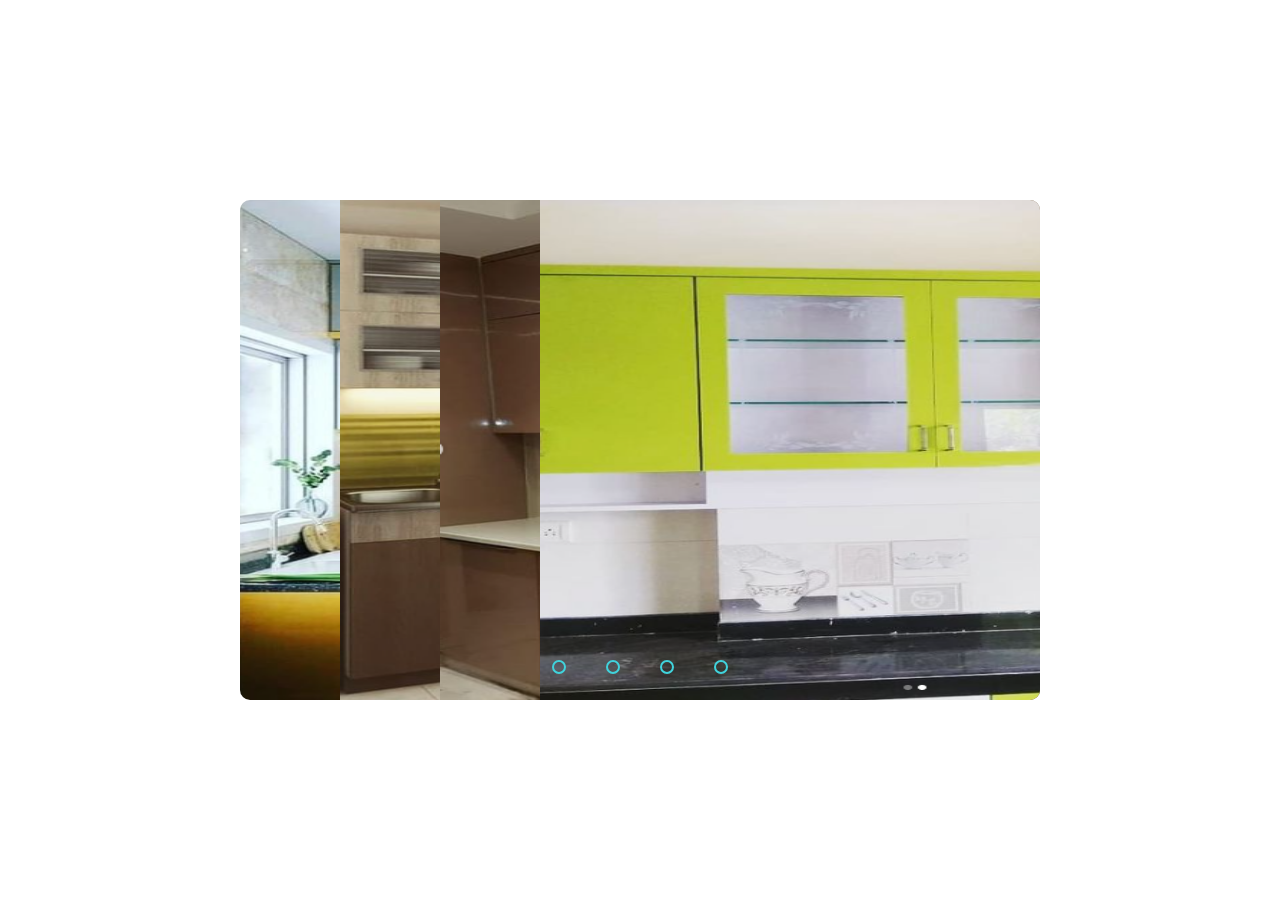
==== gallery.html @ 0671ee96 "Milind" ====
<!DOCTYPE html>
<html lang="en">
<head>
    <meta charset="UTF-8">
    <meta http-equiv="X-UA-Compatible" content="IE=edge">
    <meta name="viewport" content="width=device-width, initial-scale=1.0">
    <title>Document</title>
    <style>
        body{
            margin: 0;
            padding: 0;
            height: 100vh;
            display: flex;
            justify-content: center;
            align-items: center;
        }
        .slider{
            width: 800px;
            height: 500px;
            border-radius: 10px;
            overflow: hidden;
        
        }
        .slides{
            width: 500px;
            height: 500px;
            display: flex;

        }
        .slides input{
            display: none;
        }
        .slide{
            width: 20%;
            transition: 2s;
        }
        .slide img{
            width: 800px;
            height: 500px;
        }
        .navigation-manual{
            position: absolute;
            width: 800px;
            margin-top: -40px;
            display: flex;
            justify-content: center;


        }
        .manual-btn{
            border: 2px solid #40D3DC;
            padding: 5px;
            border-radius: 10px;
            cursor: pointer;
            transition: 1s;
        }
        .manual-btn:not(:last-child){
            margin-right: 40px;
        }
        .manual-btn:hover{
            background: #40D3DC;
        }

        #radio1:checked ~ .first{
            margin-left: 0;
        }
        #radio2:checked ~ .first{
            margin-left: -20%;
        }
        #radio3:checked ~ .first{
            margin-left: -40%;
        }
        #radio4:checked ~ .first{
            margin-left: -60%;
        }

    </style>
</head>
<body>
    <div class="slider">
        <div class="slides">
            <input type="radio" name="radio-btn" id="radio1">
            <input type="radio" name="radio-btn" id="radio1">
            <input type="radio" name="radio-btn" id="radio1">
            <input type="radio" name="radio-btn" id="radio1">

            <div class="slide first">
                <img src="modular_kitchens2.PNG" alt="">
            </div>
            <div class="slide">
                <img src="modular_kitchens3.PNG" alt="">
            </div>
            <div class="slide">
                <img src="modular_kitchens4.PNG" alt="">
            </div>
            <div class="slide">
                <img src="modular_kitchens5.PNG" alt="">
            </div>
            <!--start-->
            <div class="navigation">
                <div class="auto-btn1"></div>
                <div class="auto-btn2"></div>
                <div class="auto-btn3"></div>
                <div class="auto-btn4"></div>
            </div>
            <!--end-->
        </div>
        <div class="navigation-manual">
            <label for="radio1" class="manual-btn"></label>
            <label for="radio2" class="manual-btn"></label>
            <label for="radio3" class="manual-btn"></label>
            <label for="radio4" class="manual-btn"></label>
        </div>
    </div>
    
</body>
</html>
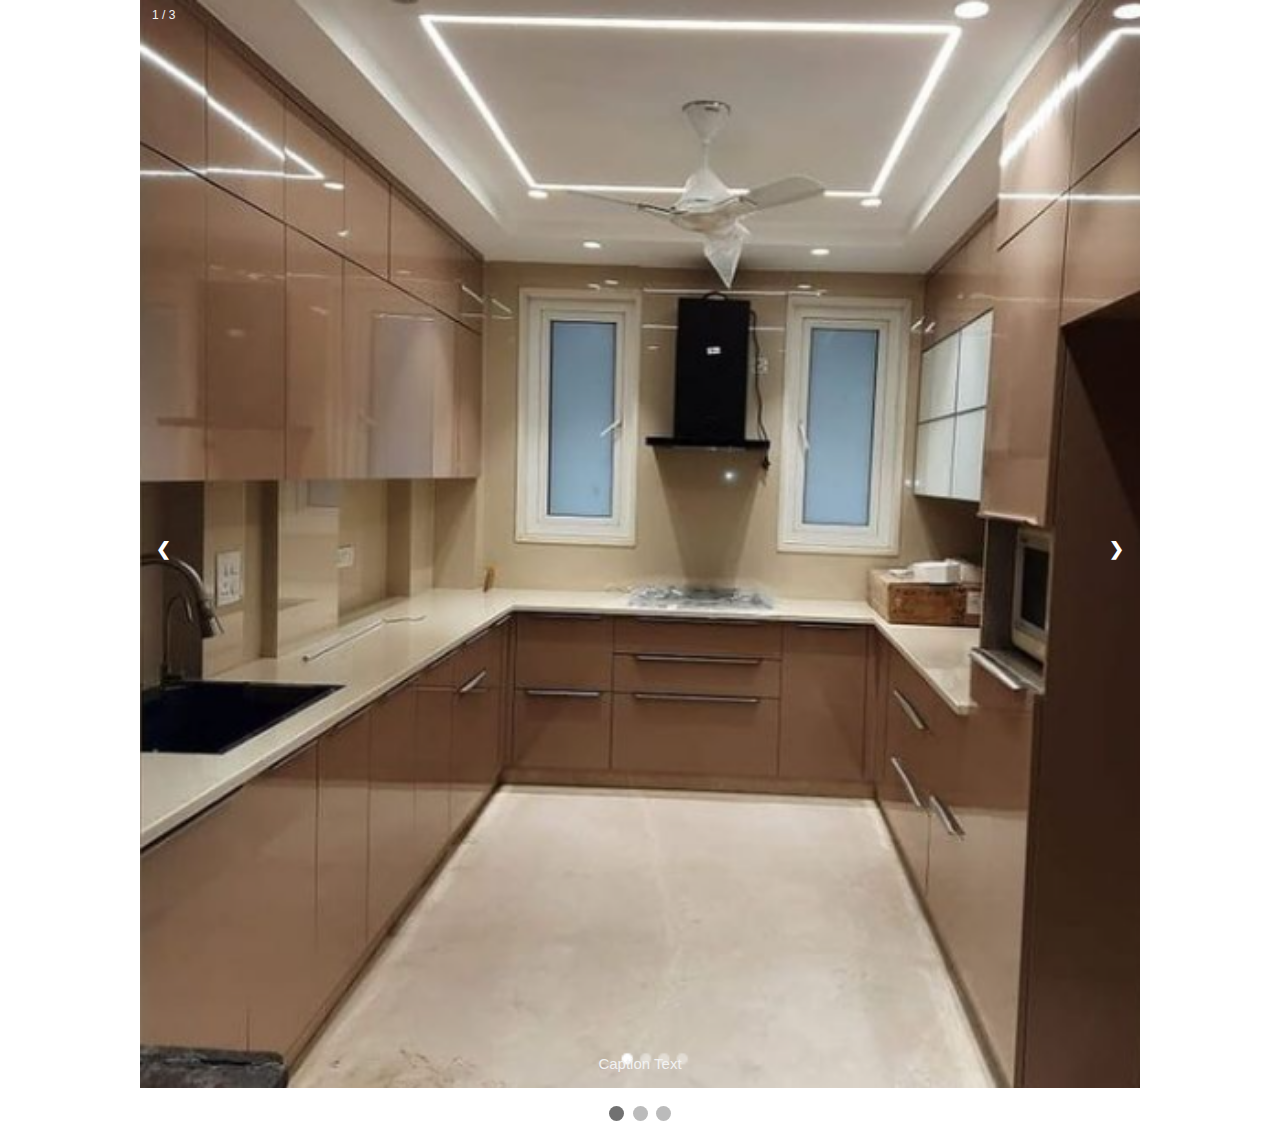
==== commit 061b42ce: "Update gallery.html" ====
--- a/gallery.html
+++ b/gallery.html
@@ -1,117 +1,169 @@
 <!DOCTYPE html>
-<html lang="en">
+<html>
 <head>
-    <meta charset="UTF-8">
-    <meta http-equiv="X-UA-Compatible" content="IE=edge">
-    <meta name="viewport" content="width=device-width, initial-scale=1.0">
-    <title>Document</title>
-    <style>
-        body{
-            margin: 0;
-            padding: 0;
-            height: 100vh;
-            display: flex;
-            justify-content: center;
-            align-items: center;
-        }
-        .slider{
-            width: 800px;
-            height: 500px;
-            border-radius: 10px;
-            overflow: hidden;
-        
-        }
-        .slides{
-            width: 500px;
-            height: 500px;
-            display: flex;
+<meta name="viewport" content="width=device-width, initial-scale=1">
+<style>
+* {box-sizing: border-box}
+body {font-family: Verdana, sans-serif; margin:0}
+.mySlides {display: none}
+img {vertical-align: middle;}
 
-        }
-        .slides input{
-            display: none;
-        }
-        .slide{
-            width: 20%;
-            transition: 2s;
-        }
-        .slide img{
-            width: 800px;
-            height: 500px;
-        }
-        .navigation-manual{
-            position: absolute;
-            width: 800px;
-            margin-top: -40px;
-            display: flex;
-            justify-content: center;
+/* Slideshow container */
+.slideshow-container {
+  max-width: 1000px;
+  position: relative;
+  margin: auto;
+}
 
+/* Next & previous buttons */
+.prev, .next {
+  cursor: pointer;
+  position: absolute;
+  top: 50%;
+  width: auto;
+  padding: 16px;
+  margin-top: -22px;
+  color: white;
+  font-weight: bold;
+  font-size: 18px;
+  transition: 0.6s ease;
+  border-radius: 0 3px 3px 0;
+  user-select: none;
+}
 
-        }
-        .manual-btn{
-            border: 2px solid #40D3DC;
-            padding: 5px;
-            border-radius: 10px;
-            cursor: pointer;
-            transition: 1s;
-        }
-        .manual-btn:not(:last-child){
-            margin-right: 40px;
-        }
-        .manual-btn:hover{
-            background: #40D3DC;
-        }
+/* Position the "next button" to the right */
+.next {
+  right: 0;
+  border-radius: 3px 0 0 3px;
+}
 
-        #radio1:checked ~ .first{
-            margin-left: 0;
-        }
-        #radio2:checked ~ .first{
-            margin-left: -20%;
-        }
-        #radio3:checked ~ .first{
-            margin-left: -40%;
-        }
-        #radio4:checked ~ .first{
-            margin-left: -60%;
-        }
+/* On hover, add a black background color with a little bit see-through */
+.prev:hover, .next:hover {
+  background-color: rgba(0,0,0,0.8);
+}
 
-    </style>
+/* Caption text */
+.text {
+  color: #f2f2f2;
+  font-size: 15px;
+  padding: 8px 12px;
+  position: absolute;
+  bottom: 8px;
+  width: 100%;
+  text-align: center;
+}
+
+/* Number text (1/3 etc) */
+.numbertext {
+  color: #f2f2f2;
+  font-size: 12px;
+  padding: 8px 12px;
+  position: absolute;
+  top: 0;
+}
+
+/* The dots/bullets/indicators */
+.dot {
+  cursor: pointer;
+  height: 15px;
+  width: 15px;
+  margin: 0 2px;
+  background-color: #bbb;
+  border-radius: 50%;
+  display: inline-block;
+  transition: background-color 0.6s ease;
+}
+
+.active, .dot:hover {
+  background-color: #717171;
+}
+
+/* Fading animation */
+.fade {
+  -webkit-animation-name: fade;
+  -webkit-animation-duration: 1.5s;
+  animation-name: fade;
+  animation-duration: 1.5s;
+}
+
+@-webkit-keyframes fade {
+  from {opacity: .4} 
+  to {opacity: 1}
+}
+
+@keyframes fade {
+  from {opacity: .4} 
+  to {opacity: 1}
+}
+
+/* On smaller screens, decrease text size */
+@media only screen and (max-width: 300px) {
+  .prev, .next,.text {font-size: 11px}
+}
+</style>
 </head>
 <body>
-    <div class="slider">
-        <div class="slides">
-            <input type="radio" name="radio-btn" id="radio1">
-            <input type="radio" name="radio-btn" id="radio1">
-            <input type="radio" name="radio-btn" id="radio1">
-            <input type="radio" name="radio-btn" id="radio1">
 
-            <div class="slide first">
-                <img src="modular_kitchens2.PNG" alt="">
-            </div>
-            <div class="slide">
-                <img src="modular_kitchens3.PNG" alt="">
-            </div>
-            <div class="slide">
-                <img src="modular_kitchens4.PNG" alt="">
-            </div>
-            <div class="slide">
-                <img src="modular_kitchens5.PNG" alt="">
-            </div>
-            <!--start-->
-            <div class="navigation">
-                <div class="auto-btn1"></div>
-                <div class="auto-btn2"></div>
-                <div class="auto-btn3"></div>
-                <div class="auto-btn4"></div>
-            </div>
-            <!--end-->
-        </div>
-        <div class="navigation-manual">
-            <label for="radio1" class="manual-btn"></label>
-            <label for="radio2" class="manual-btn"></label>
-            <label for="radio3" class="manual-btn"></label>
-            <label for="radio4" class="manual-btn"></label>
-        </div>
-    </div>
-    
+<div class="slideshow-container">
+
+<div class="mySlides fade">
+  <div class="numbertext">1 / 3</div>
+  <img src="modular_kitchens.PNG" style="width:100%">
+  <div class="text">Caption Text</div>
+</div>
+
+<div class="mySlides fade">
+  <div class="numbertext">2 / 3</div>
+  <img src="modular_kitchens2.PNG" style="width:100%">
+  <div class="text">Caption Two</div>
+</div>
+
+<div class="mySlides fade">
+  <div class="numbertext">3 / 3</div>
+  <img src="modular_kitchens3.PNG" style="width:100%">
+  <div class="text">Caption Three</div>
+</div>
+
+<a class="prev" onclick="plusSlides(-1)">&#10094;</a>
+<a class="next" onclick="plusSlides(1)">&#10095;</a>
+
+</div>
+<br>
+
+<div style="text-align:center">
+  <span class="dot" onclick="currentSlide(1)"></span> 
+  <span class="dot" onclick="currentSlide(2)"></span> 
+  <span class="dot" onclick="currentSlide(3)"></span> 
+</div>
+
+<script>
+var slideIndex = 1;
+showSlides(slideIndex);
+
+function plusSlides(n) {
+  showSlides(slideIndex += n);
+}
+
+function currentSlide(n) {
+  showSlides(slideIndex = n);
+}
+
+function showSlides(n) {
+  var i;
+  var slides = document.getElementsByClassName("mySlides");
+  var dots = document.getElementsByClassName("dot");
+  if (n > slides.length) {slideIndex = 1}    
+  if (n < 1) {slideIndex = slides.length}
+  for (i = 0; i < slides.length; i++) {
+      slides[i].style.display = "none";  
+  }
+  for (i = 0; i < dots.length; i++) {
+      dots[i].className = dots[i].className.replace(" active", "");
+  }
+  slides[slideIndex-1].style.display = "block";  
+  dots[slideIndex-1].className += " active";
+}
+</script>
+
 </body>
-</html>+</html> 
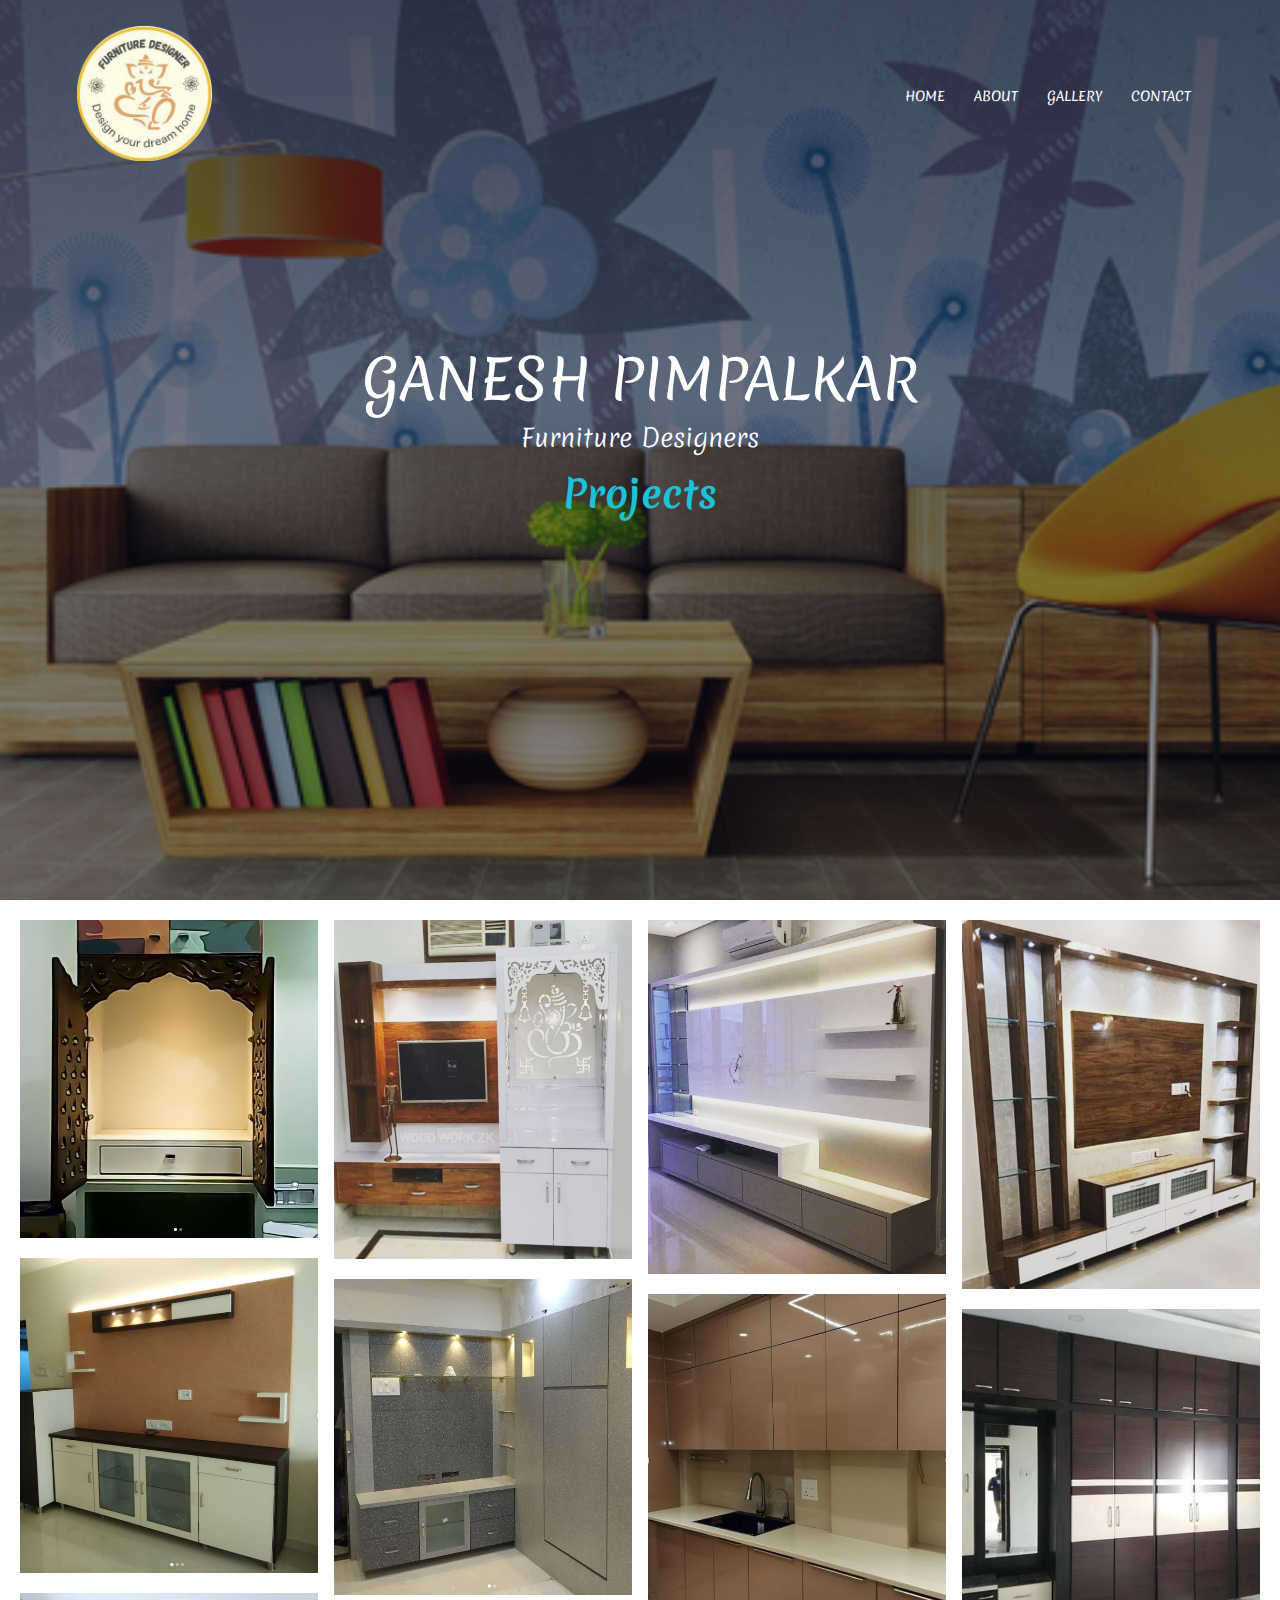
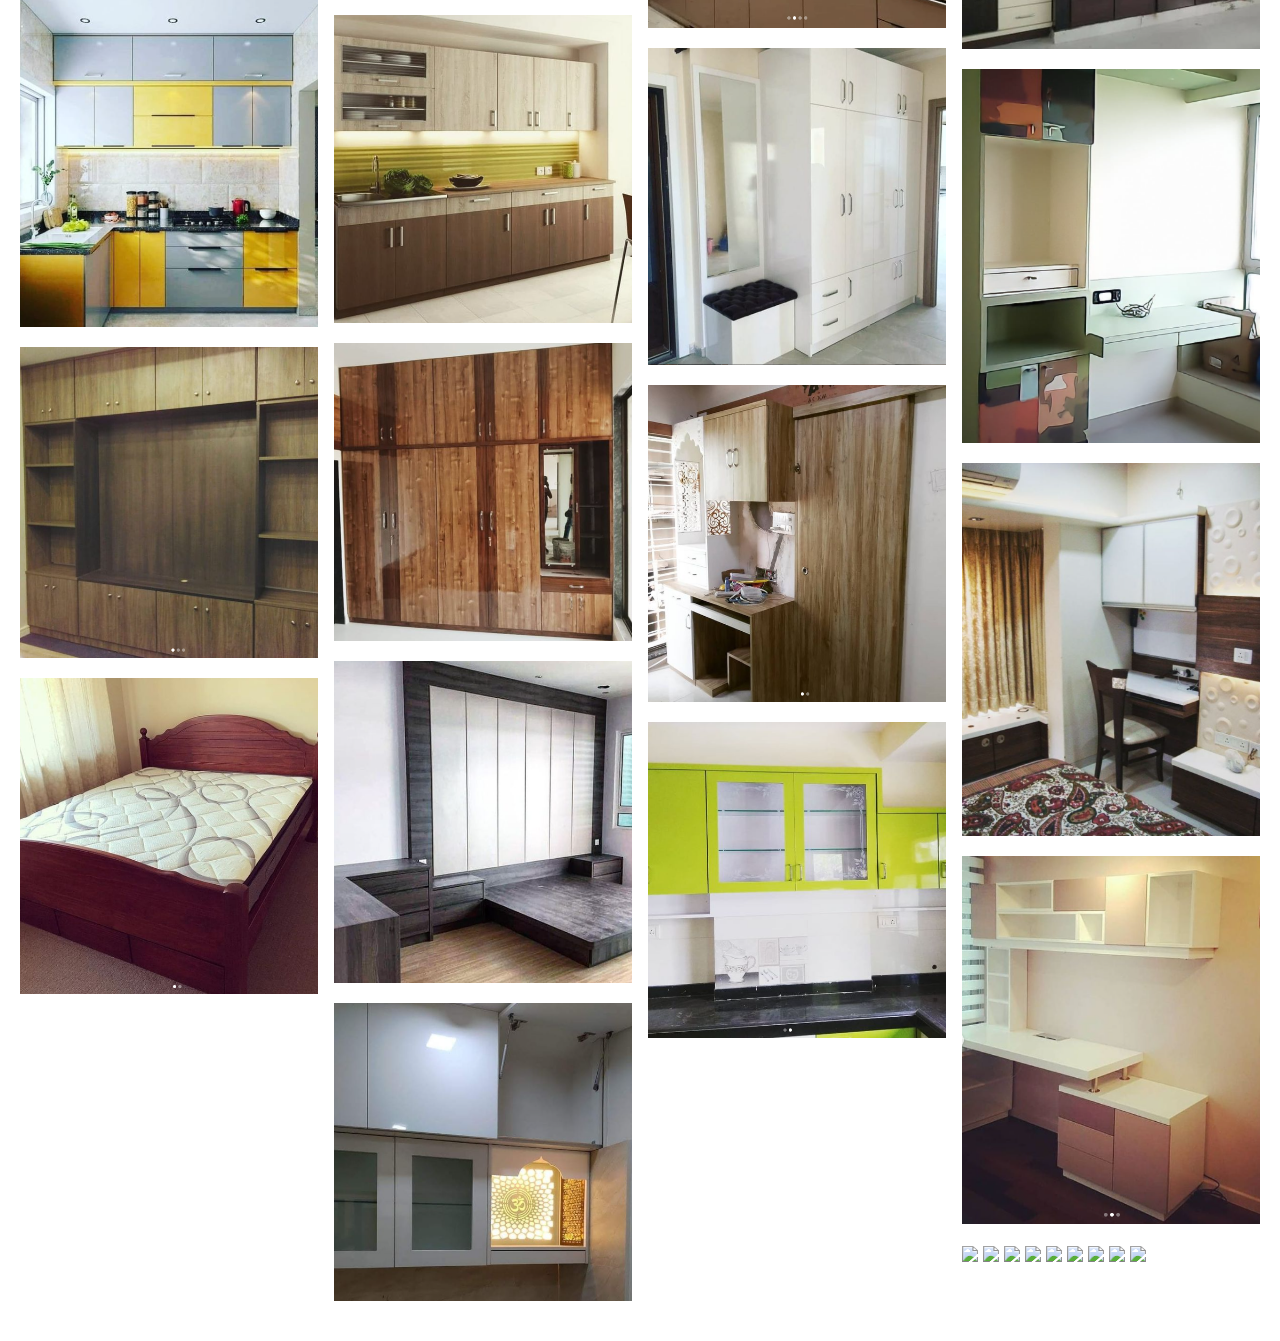
==== commit 697985cc: "update gallery.css" ====
--- a/gallery.html
+++ b/gallery.html
@@ -1,169 +1,168 @@
 <!DOCTYPE html>
-<html>
+<html lang="en">
 <head>
-<meta name="viewport" content="width=device-width, initial-scale=1">
-<style>
-* {box-sizing: border-box}
-body {font-family: Verdana, sans-serif; margin:0}
-.mySlides {display: none}
-img {vertical-align: middle;}
-
-/* Slideshow container */
-.slideshow-container {
-  max-width: 1000px;
-  position: relative;
-  margin: auto;
-}
-
-/* Next & previous buttons */
-.prev, .next {
-  cursor: pointer;
-  position: absolute;
-  top: 50%;
-  width: auto;
-  padding: 16px;
-  margin-top: -22px;
-  color: white;
-  font-weight: bold;
-  font-size: 18px;
-  transition: 0.6s ease;
-  border-radius: 0 3px 3px 0;
-  user-select: none;
-}
-
-/* Position the "next button" to the right */
-.next {
-  right: 0;
-  border-radius: 3px 0 0 3px;
-}
-
-/* On hover, add a black background color with a little bit see-through */
-.prev:hover, .next:hover {
-  background-color: rgba(0,0,0,0.8);
-}
-
-/* Caption text */
-.text {
-  color: #f2f2f2;
-  font-size: 15px;
-  padding: 8px 12px;
-  position: absolute;
-  bottom: 8px;
-  width: 100%;
-  text-align: center;
-}
-
-/* Number text (1/3 etc) */
-.numbertext {
-  color: #f2f2f2;
-  font-size: 12px;
-  padding: 8px 12px;
-  position: absolute;
-  top: 0;
-}
-
-/* The dots/bullets/indicators */
-.dot {
-  cursor: pointer;
-  height: 15px;
-  width: 15px;
-  margin: 0 2px;
-  background-color: #bbb;
-  border-radius: 50%;
-  display: inline-block;
-  transition: background-color 0.6s ease;
-}
-
-.active, .dot:hover {
-  background-color: #717171;
-}
-
-/* Fading animation */
-.fade {
-  -webkit-animation-name: fade;
-  -webkit-animation-duration: 1.5s;
-  animation-name: fade;
-  animation-duration: 1.5s;
-}
-
-@-webkit-keyframes fade {
-  from {opacity: .4} 
-  to {opacity: 1}
-}
-
-@keyframes fade {
-  from {opacity: .4} 
-  to {opacity: 1}
-}
-
-/* On smaller screens, decrease text size */
-@media only screen and (max-width: 300px) {
-  .prev, .next,.text {font-size: 11px}
-}
-</style>
+    <meta charset="UTF-8">
+    <meta http-equiv="X-UA-Compatible" content="IE=edge">
+    <meta name="viewport" content="width=device-width, initial-scale=1.0">
+    <title>Furniture Designer</title>
+    <link rel="shortcut icon" type="image/png" href="GG.png">
+    <link rel="stylesheet" href="style2.css">
+    <link rel="preconnect" href="https://fonts.googleapis.com">
+<link rel="preconnect" href="https://fonts.gstatic.com" crossorigin>
+<link href="https://fonts.googleapis.com/css2?family=Merienda&display=swap" rel="stylesheet">
+<link rel="stylesheet" href="https://cdn.jsdelivr.net/npm/@fortawesome/fontawesome-free@5.15.3/css/fontawesome.min.css">
 </head>
 <body>
+    <section class="header">
+        <nav>
+            <a href="index.html"><img src="GG.png"></a>
+            <div class="nav-links" id="navLinks">
+                <i class="fas fa-times" onclick="hideMenu()"></i>
+                <!--<i class="fa fa-times" onclick="hideMenu()"></i>-->  
+                <ul>
+                    <li><a href="index.html">HOME</a></li>
+                    <li><a href="about.html">ABOUT</a></li>
+                    <li><a href="gallery.html">GALLERY</a></li>
+                    <li><a href="contact.html">CONTACT</a></li>
+                </ul>
+            </div>
+           <!--- <i class="fa fa-bars" onclick="showMenu()"></i>-->
+            <i class="fas fa-bars" onclick="showMenu()"></i>
+        </nav>
+    <div class="text-box">
+        <h1> GANESH PIMPALKAR</h1>
+        <h2> Furniture Designers</h2>
+        <p> Projects</p>
+    </div>
+<!------what we Design---->
+    </section>
 
-<div class="slideshow-container">
-
-<div class="mySlides fade">
-  <div class="numbertext">1 / 3</div>
-  <img src="modular_kitchens.PNG" style="width:100%">
-  <div class="text">Caption Text</div>
-</div>
-
-<div class="mySlides fade">
-  <div class="numbertext">2 / 3</div>
-  <img src="modular_kitchens2.PNG" style="width:100%">
-  <div class="text">Caption Two</div>
-</div>
-
-<div class="mySlides fade">
-  <div class="numbertext">3 / 3</div>
-  <img src="modular_kitchens3.PNG" style="width:100%">
-  <div class="text">Caption Three</div>
-</div>
-
-<a class="prev" onclick="plusSlides(-1)">&#10094;</a>
-<a class="next" onclick="plusSlides(1)">&#10095;</a>
-
-</div>
-<br>
-
-<div style="text-align:center">
-  <span class="dot" onclick="currentSlide(1)"></span> 
-  <span class="dot" onclick="currentSlide(2)"></span> 
-  <span class="dot" onclick="currentSlide(3)"></span> 
-</div>
-
-<script>
-var slideIndex = 1;
-showSlides(slideIndex);
-
-function plusSlides(n) {
-  showSlides(slideIndex += n);
-}
-
-function currentSlide(n) {
-  showSlides(slideIndex = n);
-}
-
-function showSlides(n) {
-  var i;
-  var slides = document.getElementsByClassName("mySlides");
-  var dots = document.getElementsByClassName("dot");
-  if (n > slides.length) {slideIndex = 1}    
-  if (n < 1) {slideIndex = slides.length}
-  for (i = 0; i < slides.length; i++) {
-      slides[i].style.display = "none";  
-  }
-  for (i = 0; i < dots.length; i++) {
-      dots[i].className = dots[i].className.replace(" active", "");
-  }
-  slides[slideIndex-1].style.display = "block";  
-  dots[slideIndex-1].className += " active";
-}
-</script>
-
+    <!--projects images-->
+    <section class="backgroung">
+         <div class="container">
+             <div class="image">
+                 <h1>image name</h1>
+                 <img src="MAndir2.PNG">
+             </div>
+             <div class="image">
+                <h1>image name</h1>
+                <img src="TV unit2.PNG">
+            </div>
+            <div class="image">
+                <h1>image name</h1>
+                <img src="modular_kitchens2.PNG">
+            </div>
+            <div class="image">
+                <h1>image name</h1>
+                <img src="Wardrobes2.PNG">
+            </div>
+            <div class="image">
+                <h1>image name</h1>
+                <img src="Bed2.PNG">
+            </div>
+            <div class="image">
+                <h1>image name</h1>
+                <img src="Mandir3.PNG">
+            </div>
+            <div class="image">
+                <h1>image name</h1>
+                <img src="TV unit3.PNG">
+            </div>
+            <div class="image">
+                <h1>image name</h1>
+                <img src="modular_kitchens3.PNG">
+            </div>
+            <div class="image">
+                <h1>image name</h1>
+                <img src="wardrobes3.PNG">
+            </div>
+            <div class="image">
+                <h1>image name</h1>
+                <img src="Bed3.PNG">
+            </div>
+            <div class="image">
+                <h1>image name</h1>
+                <img src="Mandir4.PNG">
+            </div>
+            <div class="image">
+                <h1>image name</h1>
+                <img src="TV unit4.PNG">
+            </div>
+            <div class="image">
+                <h1>image name</h1>
+                <img src="modular_kitchens4.PNG">
+            </div>
+            <div class="image">
+                <h1>image name</h1>
+                <img src="wardrobes4.PNG">
+            </div>
+            <div class="image">
+                <h1>image name</h1>
+                <img src="Access2.PNG">
+            </div>
+            <div class="image">
+                <h1>image name</h1>
+                <img src="modular_kitchens5.PNG">
+            </div>
+            <div class="image">
+                <h1>image name</h1>
+                <img src="TV unit5.PNG">
+            </div>
+            <div class="image">
+                <h1>image name</h1>
+                <img src="wardrobes5.PNG">
+            </div>
+            <div class="image">
+                <h1>image name</h1>
+                <img src="Access3.PNG">
+            </div>
+            <div class="image">
+                <h1>image name</h1>
+                <img src="Access4.PNG">
+            </div>
+            <div class="image">
+                <h1>image name</h1>
+                <img src="Access5.PNG">
+            </div>
+             <div class="image">
+                <h1>image name</h1>
+                <img src="1.png">
+            </div>
+            <div class="image">
+                <h1>image name</h1>
+                <img src="2.png">
+            </div>
+            <div class="image">
+                <h1>image name</h1>
+                <img src="3.png">
+            </div>
+            <div class="image">
+                <h1>image name</h1>
+                <img src="4.1.png">
+            </div>
+            <div class="image">
+                <h1>image name</h1>
+                <img src="5.1.png">
+            </div>
+            <div class="image">
+                <h1>image name</h1>
+                <img src="6.1.png">
+            </div>
+            <div class="image">
+                <h1>image name</h1>
+                <img src="7.png">
+            </div>
+            <div class="image">
+                <h1>image name</h1>
+                <img src="8.png">
+            </div>
+            <div class="image">
+                <h1>image name</h1>
+                <img src="9.1.png">
+            </div>
+         </div>
+        
+    </section>
+    
 </body>
 </html> 
--- a/style2.css
+++ b/style2.css
@@ -0,0 +1,178 @@
+*{
+    margin: 0;
+    padding: 0;
+    font-family: 'Merienda', cursive;
+}
+.header{
+    min-height: 100vh;
+    width: 100%;
+    background-image: linear-gradient(rgba(4,9,30,0.7),rgba(4, 9, 30, 0.39)),url("gallery.png");
+    background-position: center;
+    background-size: cover;
+    position: relative;  
+}
+nav{
+    display: flex;
+    padding: 2% 6%;
+    justify-content: space-between;
+    align-items: center;
+}
+nav img{
+    width: 135px;
+}
+.nav-links{
+    flex: 1;
+    text-align: right;
+}
+.nav-links ul li{
+    list-style: none;
+    display: inline-block;
+    padding: 8px 12px;
+    position: relative;
+}
+.nav-links ul li a{
+    color: #fff;
+    text-decoration: none;
+    font-size: 13px;
+} 
+.nav-links ul li::after{
+    content: '';
+    width: 0%;
+    height: 2px;
+    background: #f44336;
+    display: block;
+    margin: auto;
+    transition: 0.5s;
+}
+.nav-links ul li:hover::after{
+    width:100%;
+}
+.text-box{
+    width: 90%;
+    color: #fff;
+    position: absolute;
+    top: 50%;
+    left: 50%;
+    transform: translate(-50%,-50%);
+    text-align: center;
+}
+.text-box h1{
+    font-size: 55px;
+    font-weight: 400;
+}
+.text-box h2{
+    font-size: 25px;
+    font-weight: 300;
+}
+.text-box p{
+    margin: 10px 0 40px;
+    font-size: 38px;
+    font-weight: 700;
+    color: rgb(27, 194, 216);
+}
+nav .fas{
+    display: none;
+}
+@media(max-width: 700px){
+    .text-box h1{
+        font-size: 20px;
+    }
+    .text-box h2{
+        font-size: 15px;
+    }
+    .text-box p{
+        font-size: 20px;
+    }
+    nav image{
+        width: 50px;
+    }
+    .nav-links ul li{
+        display: block;
+    }
+    .nav-links{
+        position: absolute;
+        background: #f44336;
+        height: 100vh;
+        width: 200px;
+        top: 0;
+        right: -200px;
+        text-align: left;
+        z-index: 2;
+        transition: 1s;
+    }
+    nav .fas{
+        display: block;
+        color: #fff;
+        margin: 10px;
+        font-size: 22px;
+        cursor: pointer;
+    }
+    .nav-links ul {
+        padding: 30px;
+    }
+}
+.background{
+    background: #fff;
+}
+.container{
+    position: relative;
+    column-count: 4;
+    padding: 20px;
+}
+.image{
+    display: inline-block;
+    margin-bottom: 10px;
+    overflow: hidden;
+}
+img{
+    width: 100%;
+    transition: 0.25s ease-in-out;
+}
+.image:hover img{
+    transform: scale(1.1);
+}
+.image h1{
+    position: absolute;
+    padding: 5px;
+    margin: 5px;
+    font-size: 25px;
+    background: #5c5c5c;
+    color: #ffffff;
+    border-radius: 5px;
+    opacity: 0;
+    z-index: 1;
+    transition: 0.25 ease-in-out;
+}
+.image:hover h1 {
+    opacity: 0.5;
+}
+@media screen and (max-width:1024px){
+   .image h1{
+        font-size: 20px;
+    }
+}
+@media screen and (max-width:768px){
+    .container{
+        column-count: 3;
+    }
+}
+@media screen and (max-width:425px){
+    .container{
+        column-count: 2;
+    }
+   .image h1{
+        font-size: 12px;
+    }
+    
+}
+@media screen and (max-width:375px){
+    .container{
+        column-count: 1;
+    }
+    .image h1{
+        font-size: 15px;
+    }
+    
+}
+
+    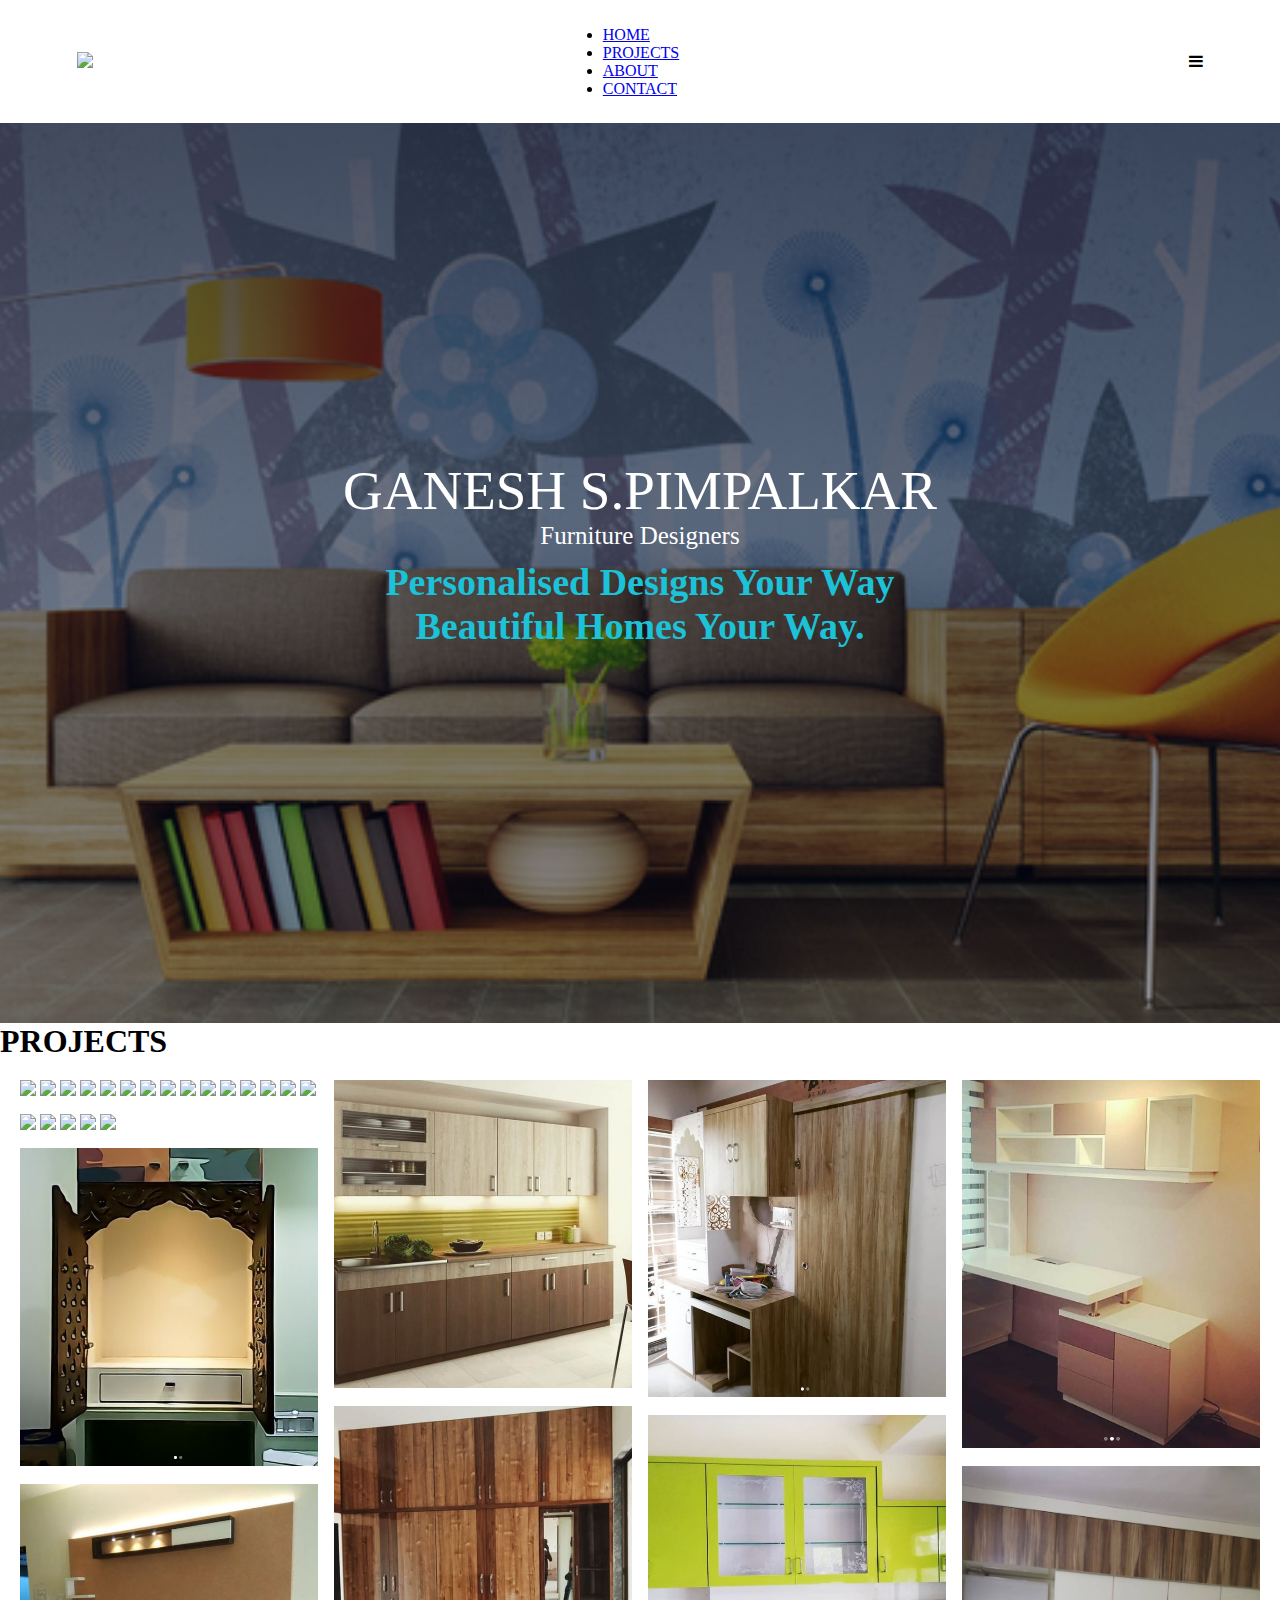
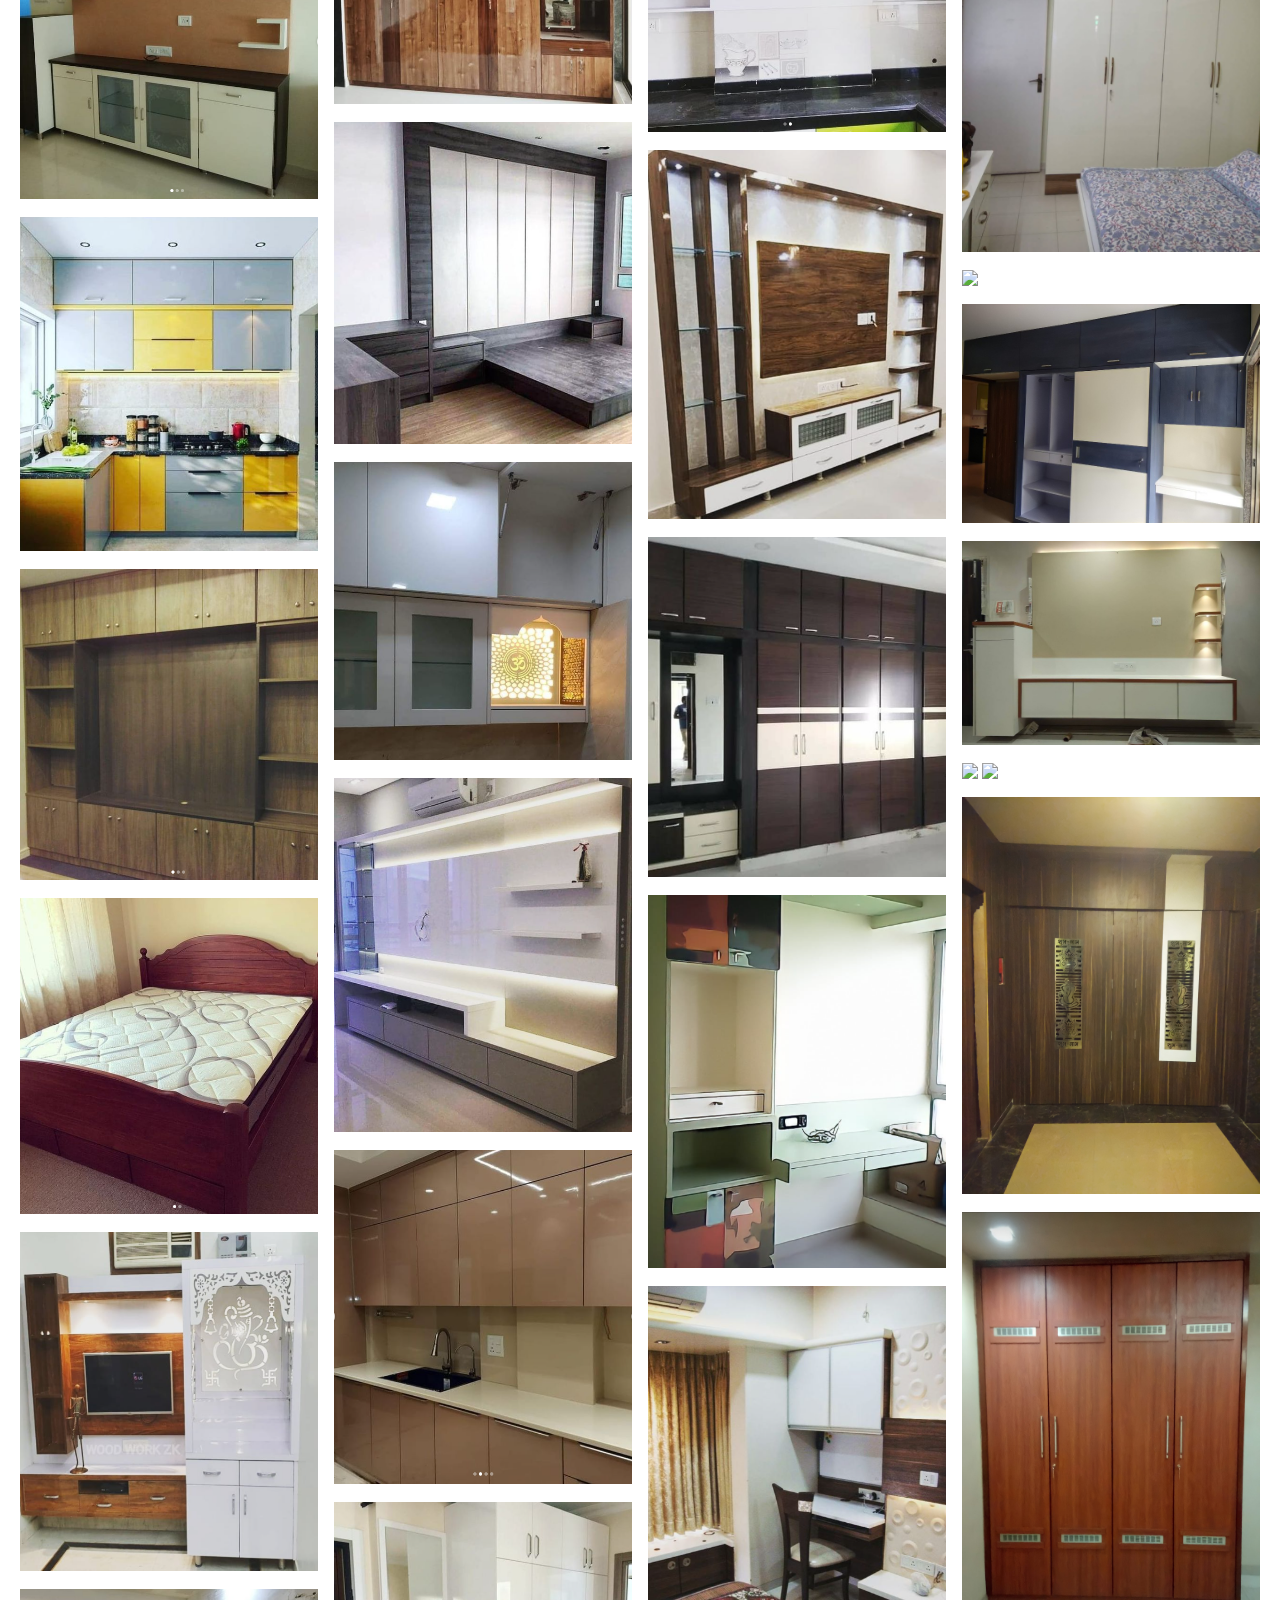
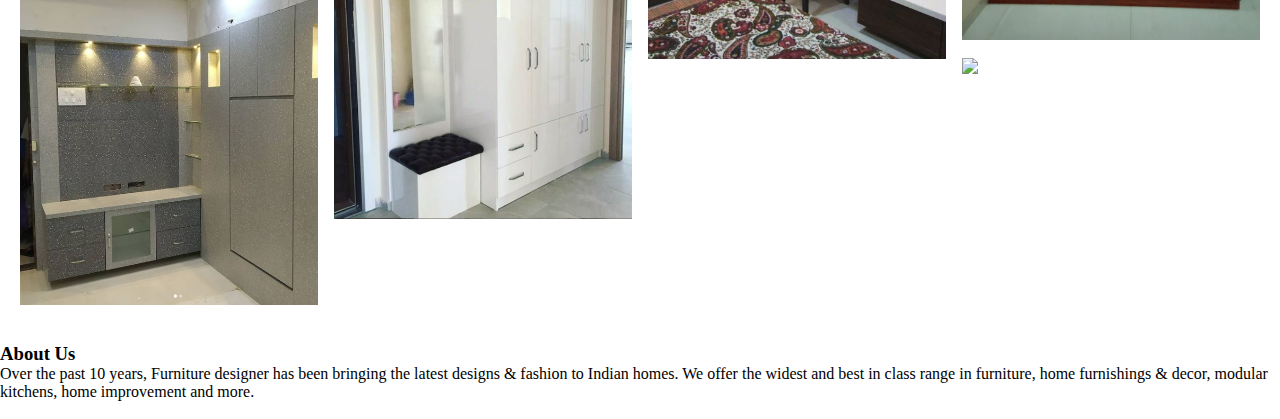
==== commit 13d8b252: "update gallery.html" ====
--- a/gallery.html
+++ b/gallery.html
@@ -4,42 +4,146 @@
     <meta charset="UTF-8">
     <meta http-equiv="X-UA-Compatible" content="IE=edge">
     <meta name="viewport" content="width=device-width, initial-scale=1.0">
-    <title>Furniture Designer</title>
-    <link rel="shortcut icon" type="image/png" href="GG.png">
+    <title>Document</title>
+    <link rel="shortcut icon" type="image/png" href="logo2.png".png">
+
     <link rel="stylesheet" href="style2.css">
+
+    <link rel="stylesheet" href="https://cdnjs.cloudflare.com/ajax/libs/font-awesome/4.7.0/css/font-awesome.min.css">
+     
     <link rel="preconnect" href="https://fonts.googleapis.com">
-<link rel="preconnect" href="https://fonts.gstatic.com" crossorigin>
-<link href="https://fonts.googleapis.com/css2?family=Merienda&display=swap" rel="stylesheet">
-<link rel="stylesheet" href="https://cdn.jsdelivr.net/npm/@fortawesome/fontawesome-free@5.15.3/css/fontawesome.min.css">
+    <link rel="preconnect" href="https://fonts.gstatic.com" crossorigin>
+    <link href="https://fonts.googleapis.com/css2?family=Calistoga&display=swap" rel="stylesheet">
+
+    <script src="https://code.jquery.com/jquery-3.6.0.js"></script>
+    <script>
+        $(document).ready(function(){
+            $('#icon').click(function(){
+                $('ul').toggleClass('show');
+            });
+        });
+    </script>
+
 </head>
 <body>
+    <nav>
+        <a href="#"><img src="logo4.png"></a>
+        <ul>
+            <li><a href="index.html">HOME</a></li>
+            <li><a class="active" href="gallery.html">PROJECTS</a></li>
+            <li><a href="about.html">ABOUT</a></li>
+            <li><a href="contact.html">CONTACT</a></li>
+        </ul>
+        <label id="icon">
+            <i class="fa fa-bars"></i>
+        </label>
+    </nav>
+
     <section class="header">
-        <nav>
-            <a href="index.html"><img src="GG.png"></a>
-            <div class="nav-links" id="navLinks">
-                <i class="fas fa-times" onclick="hideMenu()"></i>
-                <!--<i class="fa fa-times" onclick="hideMenu()"></i>-->  
-                <ul>
-                    <li><a href="index.html">HOME</a></li>
-                    <li><a href="about.html">ABOUT</a></li>
-                    <li><a href="gallery.html">GALLERY</a></li>
-                    <li><a href="contact.html">CONTACT</a></li>
-                </ul>
-            </div>
-           <!--- <i class="fa fa-bars" onclick="showMenu()"></i>-->
-            <i class="fas fa-bars" onclick="showMenu()"></i>
-        </nav>
     <div class="text-box">
-        <h1> GANESH PIMPALKAR</h1>
+        <h1> GANESH S.PIMPALKAR</h1>
         <h2> Furniture Designers</h2>
-        <p> Projects</p>
+        <p> Personalised Designs Your Way<br>Beautiful Homes Your Way.</p>
     </div>
 <!------what we Design---->
-    </section>
+    </section> 
+<!------what we Design---->
+    <section class="Design">
+        <h1>PROJECTS</h1>
+        </section>
+
 
     <!--projects images-->
     <section class="backgroung">
          <div class="container">
+            <div class="image">
+                <h1>image name</h1>
+                <img src="0.0.png">
+            </div>
+            <div class="image">
+                <h1>image name</h1>
+                <img src="11.1.png">
+            </div>
+            <div class="image">
+                <h1>image name</h1>
+                <img src="12.png">
+            </div>
+            <div class="image">
+                <h1>image name</h1>
+                <img src="13.png">
+            </div>
+            <div class="image">
+                <h1>image name</h1>
+                <img src="14.png">
+            </div>
+            <div class="image">
+                <h1>image name</h1>
+                <img src="15.png">
+            </div>
+            <div class="image">
+                <h1>image name</h1>
+                <img src="16.png">
+            </div>
+          <!--  <div class="image">
+                <h1>image name</h1>
+                <img src="17.1.png">
+            </div>
+            <div class="image">
+                <h1>image name</h1>
+                <img src="18.png">
+            </div>-->
+            <div class="image">
+                <h1>image name</h1>
+                <img src="19.png">
+            </div>
+            <div class="image">
+                <h1>image name</h1>
+                <img src="20.png">
+            </div>
+            <div class="image">
+                <h1>image name</h1>
+                <img src="21.png">
+            </div>
+            <div class="image">
+                <h1>image name</h1>
+                <img src="22.png">
+            </div>
+            <div class="image">
+                <h1>image name</h1>
+                <img src="23.png">
+            </div>
+            <div class="image">
+                <h1>image name</h1>
+                <img src="24.png">
+            </div>
+            <div class="image">
+                <h1>image name</h1>
+                <img src="25.png">
+            </div>
+            <div class="image">
+                <h1>image name</h1>
+                <img src="26.png">
+            </div>
+            <div class="image">
+                <h1>image name</h1>
+                <img src="27.png">
+            </div>
+            <div class="image">
+                <h1>image name</h1>
+                <img src="28.png">
+            </div>
+            <div class="image">
+                <h1>image name</h1>
+                <img src="29.png">
+            </div>
+            <div class="image">
+                <h1>image name</h1>
+                <img src="30.png">
+            </div>
+            <div class="image">
+                <h1>image name</h1>
+                <img src="31.png">
+            </div>
              <div class="image">
                  <h1>image name</h1>
                  <img src="MAndir2.PNG">
@@ -124,13 +228,13 @@
                 <h1>image name</h1>
                 <img src="Access5.PNG">
             </div>
-             <div class="image">
+            <div class="image">
                 <h1>image name</h1>
                 <img src="1.png">
             </div>
             <div class="image">
                 <h1>image name</h1>
-                <img src="2.png">
+                <img src="2.1.png">
             </div>
             <div class="image">
                 <h1>image name</h1>
@@ -142,11 +246,11 @@
             </div>
             <div class="image">
                 <h1>image name</h1>
-                <img src="5.1.png">
-            </div>
-            <div class="image">
-                <h1>image name</h1>
-                <img src="6.1.png">
+                <img src="5.2.png">
+            </div>
+            <div class="image">
+                <h1>image name</h1>
+                <img src="6.2.png">
             </div>
             <div class="image">
                 <h1>image name</h1>
@@ -158,10 +262,21 @@
             </div>
             <div class="image">
                 <h1>image name</h1>
-                <img src="9.1.png">
+                <img src="9.2.png">
             </div>
          </div>
-        
+    </section>
+
+    <section class="footer">
+        <h3>About Us</h3>
+        <p>Over the past 10 years, Furniture designer has been bringing the latest designs & fashion to Indian homes. 
+           We offer the widest and best in class range in furniture, home furnishings & decor, modular kitchens, home improvement and more. </p>
+           <div class="icons">
+              <!--<i class="fa fa-facebook"></i>-->
+              <!-- <i class="fa fa-instagram"></i>-->
+              <i class="fab fa-facebook"></i>
+               <i class="fab fa-instagram"></i>
+           </div>
     </section>
     
 </body>
